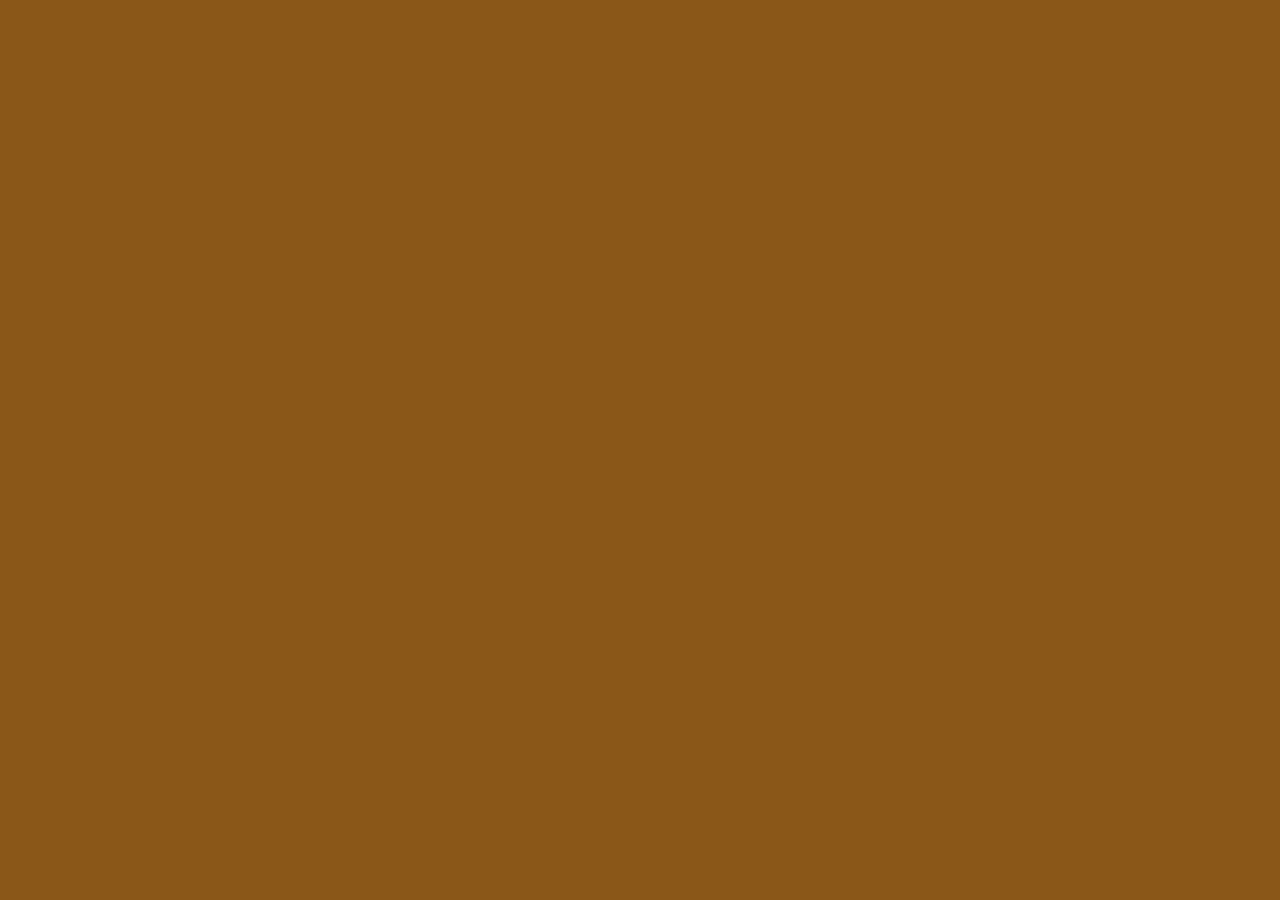
==== index.html @ 4e0ae7af "initiate pages" ====
<!DOCTYPE html>
<html lang="en">
<head>
    <link rel="stylesheet" href="css/style.css"
    <meta charset="UTF-8">
    <meta name="viewport" content="width=device-width, initial-scale=1.0">
    <title>Document</title>
</head>
<body>
    
</body>
</html>
---- css/style.css ----
body {
    background-color: rgb(138, 87, 25);
    font-family: 'Times New Roman', Times, serif;
}
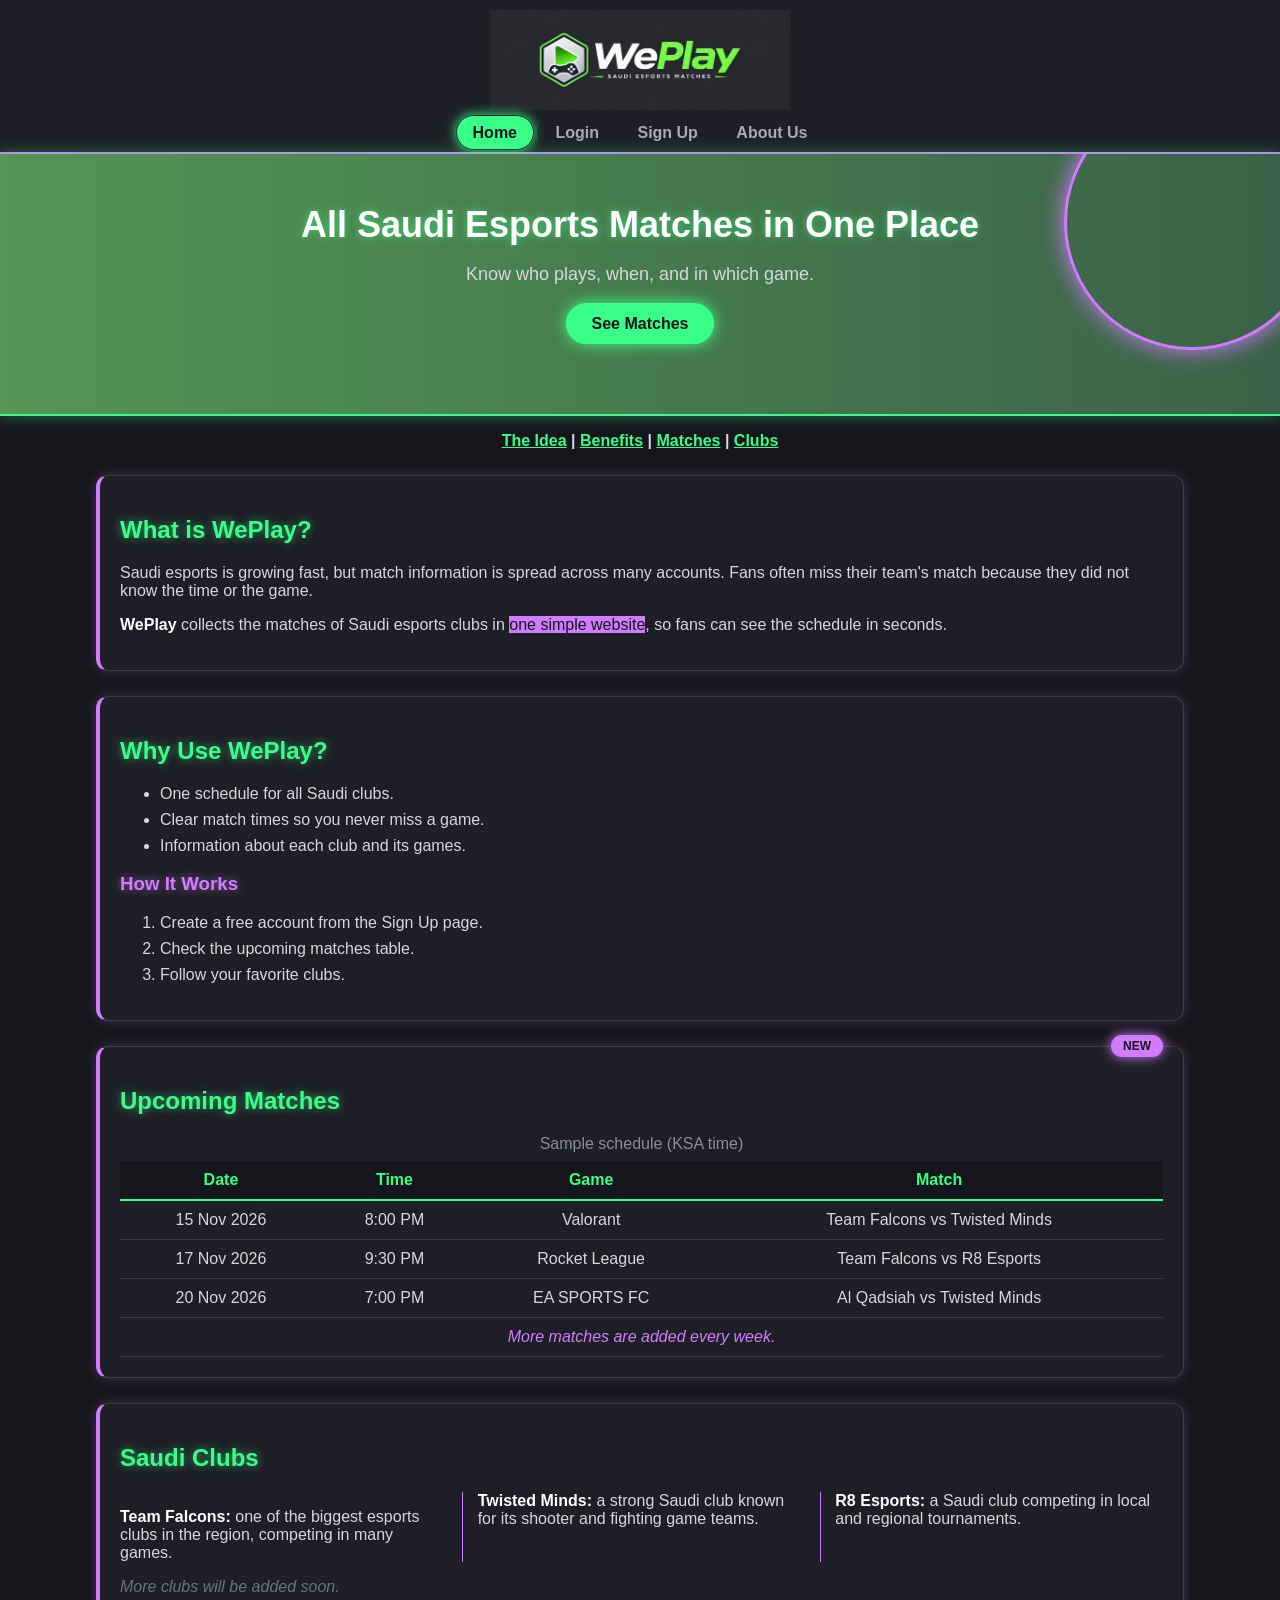
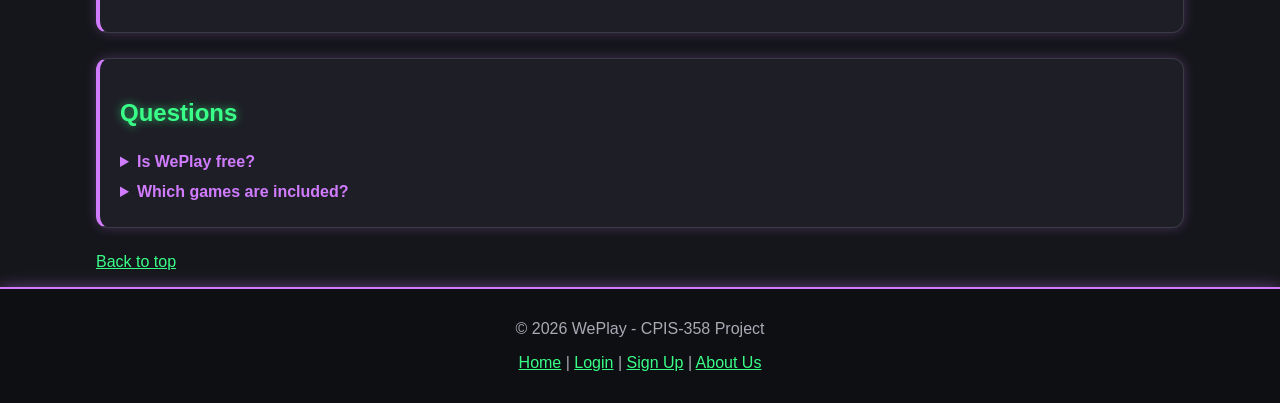
==== commit 681c0086: "edits" ====
--- a/index.html
+++ b/index.html
@@ -1,12 +1,183 @@
 <!DOCTYPE html>
+
+<!-- WePlay - Home Page -->
 <html lang="en">
 <head>
-    <link rel="stylesheet" href="css/style.css"
     <meta charset="UTF-8">
-    <meta name="viewport" content="width=device-width, initial-scale=1.0">
-    <title>Document</title>
+    <meta name="description" content="WePlay collects Saudi esports matches in one place.">
+    <meta name="keywords" content="esports, Saudi, matches, Team Falcons, Twisted Minds">
+    <title>WePlay - Home</title>
+
+    <!-- External CSS -->
+    <link rel="stylesheet" href="css/style.css">
+
+    <!-- Embedded (Internal) CSS: styles for this page only -->
+    <style type="text/css">
+        .hero {
+            background-image: linear-gradient(to right, #549554, #3a6248);
+        }
+        .hero h1 {
+            color: white;
+            font-size: 36px;
+        }
+    </style>
 </head>
+
 <body>
-    
+
+    <!-- ===== Header: logo + menu (same on every page) ===== -->
+    <header id="top">
+        <img src="images/weplay-img.jpg" alt="WePlay logo" width="300" height="100" usemap="#logomap">
+        <map name="logomap">
+            <area shape="rect" coords="0,0,200,60" href="aboutUs.html" alt="About Us">
+        </map>
+
+        <nav>
+            <ul class="menu">
+                <li><a href="index.html" class="current">Home</a></li>
+                <li><a href="login.html">Login</a></li>
+                <li><a href="signup.html">Sign Up</a></li>
+                <li><a href="aboutUs.html">About Us</a></li>
+            </ul>
+        </nav>
+    </header>
+
+    <!-- ===== Hero: layering with z-index ===== -->
+    <section class="hero">
+        <div class="circle"></div>
+        <div class="hero-text">
+            <h1>All Saudi Esports Matches in One Place</h1>
+            <p>Know who plays, when, and in which game.</p>
+            <a href="#matches" class="btn">See Matches</a>
+        </div>
+    </section>
+
+    <!-- ===== Internal links (links within the page) ===== -->
+    <p class="quick-links">
+        <a href="#idea">The Idea</a> |
+        <a href="#benefits">Benefits</a> |
+        <a href="#matches">Matches</a> |
+        <a href="#clubs">Clubs</a>
+    </p>
+
+    <div class="main">
+
+        <!-- ===== The idea ===== -->
+        <article id="idea" class="box">
+            <h2>What is WePlay?</h2>
+            <p>
+                Saudi esports is growing fast, but match information is spread across
+                many accounts. Fans often miss their team's match because they did not
+                know the time or the game.
+            </p>
+            <p>
+                <strong>WePlay</strong> collects the matches of Saudi esports clubs in
+                <mark>one simple website</mark>, so fans can see the schedule in seconds.
+            </p>
+        </article>
+
+        <!-- ===== Benefits: unordered list ===== -->
+        <section id="benefits" class="box">
+            <h2>Why Use WePlay?</h2>
+            <ul>
+                <li>One schedule for all Saudi clubs.</li>
+                <li>Clear match times so you never miss a game.</li>
+                <li>Information about each club and its games.</li>
+            </ul>
+
+            <h3>How It Works</h3>
+            <!-- Ordered list -->
+            <ol>
+                <li>Create a free account from the Sign Up page.</li>
+                <li>Check the upcoming matches table.</li>
+                <li>Follow your favorite clubs.</li>
+            </ol>
+        </section>
+
+        <!-- ===== Matches: table ===== -->
+        <section id="matches" class="box">
+            <span class="badge">NEW</span>
+            <h2>Upcoming Matches</h2>
+
+            <table class="matches">
+                <caption>Sample schedule (KSA time)</caption>
+                <thead>
+                    <tr>
+                        <th>Date</th>
+                        <th>Time</th>
+                        <th>Game</th>
+                        <th>Match</th>
+                    </tr>
+                </thead>
+                <tbody>
+                    <tr>
+                        <td>15 Nov 2026</td>
+                        <td>8:00 PM</td>
+                        <td>Valorant</td>
+                        <td>Team Falcons vs Twisted Minds</td>
+                    </tr>
+                    <tr>
+                        <td>17 Nov 2026</td>
+                        <td>9:30 PM</td>
+                        <td>Rocket League</td>
+                        <td>Team Falcons vs R8 Esports</td>
+                    </tr>
+                    <tr>
+                        <td>20 Nov 2026</td>
+                        <td>7:00 PM</td>
+                        <td>EA SPORTS FC</td>
+                        <td>Al Qadsiah vs Twisted Minds</td>
+                    </tr>
+                </tbody>
+                <tfoot>
+                    <tr>
+                        <td colspan="4">More matches are added every week.</td>
+                    </tr>
+                </tfoot>
+            </table>
+        </section>
+
+        <!-- ===== Clubs: multiple columns ===== -->
+        <section id="clubs" class="box">
+            <h2>Saudi Clubs</h2>
+            <div class="columns">
+                <p><strong>Team Falcons:</strong> one of the biggest esports clubs in the region, competing in many games.</p>
+                <p><strong>Twisted Minds:</strong> a strong Saudi club known for its shooter and fighting game teams.</p>
+                <p><strong>R8 Esports:</strong> a Saudi club competing in local and regional tournaments.</p>
+            </div>
+
+            <!-- Inline CSS -->
+            <p style="color: #6F717A; font-style: italic;">More clubs will be added soon.</p>
+        </section>
+
+        <!-- ===== FAQ: details and summary ===== -->
+        <section class="box">
+            <h2>Questions</h2>
+            <details>
+                <summary>Is WePlay free?</summary>
+                <p>Yes, creating an account and checking matches is free.</p>
+            </details>
+            <details>
+                <summary>Which games are included?</summary>
+                <p>Valorant, Rocket League, EA SPORTS FC, Dota 2 and more.</p>
+            </details>
+        </section>
+
+        <p><a href="#top">Back to top</a></p>
+    </div>
+
+    <!-- ===== Footer (same on every page) ===== -->
+    <footer>
+        <p>&copy; 2026 WePlay - CPIS-358 Project</p>
+        <p>
+            <a href="index.html">Home</a> |
+            <a href="login.html">Login</a> |
+            <a href="signup.html">Sign Up</a> |
+            <a href="aboutUs.html">About Us</a>
+        </p>
+    </footer>
+
+    <!-- External JavaScript (teammate's file) -->
+    <script src="js/script.js"></script>
 </body>
 </html>
--- a/css/style.css
+++ b/css/style.css
@@ -1,4 +1,245 @@
+/* ===== WePlay - External Style Sheet (Neon Gaming Theme) ===== */
+
+/* ----- Page ----- */
 body {
-    background-color: rgb(138, 87, 25);
-    font-family: 'Times New Roman', Times, serif;
+    margin: 0;
+    font-family: Arial, Helvetica, sans-serif;
+    background-color: #15161B;
+    color: #D6D7DE;
+}
+
+/* ----- Links ----- */
+a:link {
+    color: #39FF88;
+}
+
+a:visited {
+    color: #D17BFF;
+}
+
+h1, h2, h3 {
+    color: #39FF88;
+    text-shadow: 0px 0px 8px rgba(57, 255, 136, 0.6);
+}
+
+h3 {
+    color: #D17BFF;
+    text-shadow: 0px 0px 8px rgba(209, 123, 255, 0.6);
+}
+
+/* ----- Header and menu (same on every page) ----- */
+header {
+    background-color: #1E1F26;
+    text-align: center;
+    padding: 10px;
+    border-bottom: 2px solid #D17BFF;
+    box-shadow: 0px 0px 15px rgba(209, 123, 255, 0.5);
+}
+
+.menu {
+    margin: 10px 0px 0px 0px;
+    padding: 0px;
+}
+
+.menu li {
+    display: inline;
+}
+
+.menu a {
+    color: #A9AAB4;
+    font-weight: bold;
+    text-decoration: none;
+    padding: 8px 16px;
+    border: 1px solid #1E1F26;
+    border-radius: 20px;
+}
+
+.menu a:hover {
+    color: #D17BFF;
+    border: 1px solid #D17BFF;
+    box-shadow: 0px 0px 10px #D17BFF;
+}
+
+/* the page the user is on now */
+.menu a.current {
+    color: #15161B;
+    background-color: #39FF88;
+    box-shadow: 0px 0px 12px #39FF88;
+}
+
+/* ----- Hero: layering (z-index) ----- */
+.hero {
+    position: relative;
+    height: 260px;
+    overflow: hidden;
+    text-align: center;
+    border-bottom: 2px solid #39FF88;
+    box-shadow: 0px 0px 15px rgba(57, 255, 136, 0.4);
+}
+
+/* glowing circle behind the text */
+.circle {
+    position: absolute;
+    top: -60px;
+    right: -40px;
+    width: 250px;
+    height: 250px;
+    border: 3px solid #D17BFF;
+    border-radius: 50%;
+    box-shadow: 0px 0px 25px #D17BFF;
+    z-index: 1;
+}
+
+/* text in front of the circle */
+.hero-text {
+    position: relative;
+    z-index: 2;
+    padding-top: 50px;
+}
+
+.hero-text h1 {
+    margin: 0px;
+}
+
+.hero-text p {
+    color: #D6D7DE;
+    font-size: 18px;
+    margin-bottom: 30px;
+}
+
+/* ----- General classes (can be used on any page) ----- */
+a.btn {
+    background-color: #39FF88;
+    color: #15161B;
+    padding: 10px 24px;
+    font-weight: bold;
+    text-decoration: none;
+    border: 2px solid #39FF88;
+    border-radius: 25px;
+    box-shadow: 0px 0px 15px #39FF88;
+}
+
+a.btn:hover {
+    background-color: #15161B;
+    color: #39FF88;
+}
+
+.main {
+    width: 85%;
+    margin: auto;
+}
+
+.box {
+    position: relative;
+    background-color: #1E1F26;
+    padding: 20px;
+    margin: 25px 0px;
+    border: 1px solid #3A3B45;
+    border-left: 4px solid #D17BFF;
+    border-radius: 12px;
+    box-shadow: 0px 0px 12px rgba(209, 123, 255, 0.25);
+}
+
+/* badge on top of the box (layering) */
+.badge {
+    position: absolute;
+    top: -12px;
+    right: 20px;
+    z-index: 3;
+    background-color: #D17BFF;
+    color: #15161B;
+    font-size: 12px;
+    font-weight: bold;
+    padding: 4px 12px;
+    border-radius: 12px;
+    box-shadow: 0px 0px 12px #D17BFF;
+}
+
+.quick-links {
+    text-align: center;
+    font-weight: bold;
+}
+
+/* ----- Lists ----- */
+ul li, ol li {
+    margin-bottom: 8px;
+}
+
+/* ----- Table ----- */
+.matches {
+    width: 100%;
+    border-collapse: collapse;
+}
+
+.matches caption {
+    color: #8B8D95;
+    padding-bottom: 8px;
+}
+
+.matches th {
+    background-color: #15161B;
+    color: #39FF88;
+    padding: 10px;
+    border-bottom: 2px solid #39FF88;
+}
+
+.matches td {
+    padding: 10px;
+    border-bottom: 1px solid #3A3B45;
+    text-align: center;
+}
+
+.matches tfoot td {
+    color: #D17BFF;
+    font-style: italic;
+}
+
+/* ----- Multiple columns ----- */
+.columns {
+    column-count: 3;
+    column-gap: 30px;
+    column-rule: 1px solid #D17BFF;
+}
+
+/* ----- Details / Summary ----- */
+summary {
+    font-weight: bold;
+    color: #D17BFF;
+    cursor: pointer;
+    padding: 6px 0px;
+}
+
+mark {
+    background-color: #D17BFF;
+    color: #15161B;
+}
+
+strong {
+    color: #FFFFFF;
+}
+
+/* ----- Footer (same on every page) ----- */
+footer {
+    background-color: #0E0F13;
+    border-top: 2px solid #D17BFF;
+    box-shadow: 0px 0px 15px rgba(209, 123, 255, 0.4);
+    color: #A9AAB4;
+    text-align: center;
+    padding: 15px;
+}
+
+footer a:link, footer a:visited {
+    color: #39FF88;
+}
+
+/* ----- Print version (media types) ----- */
+@media print {
+    body {
+        background-color: white;
+        color: black;
+        font-family: Georgia, serif;
+    }
+    nav, footer {
+        display: none;
+    }
 }
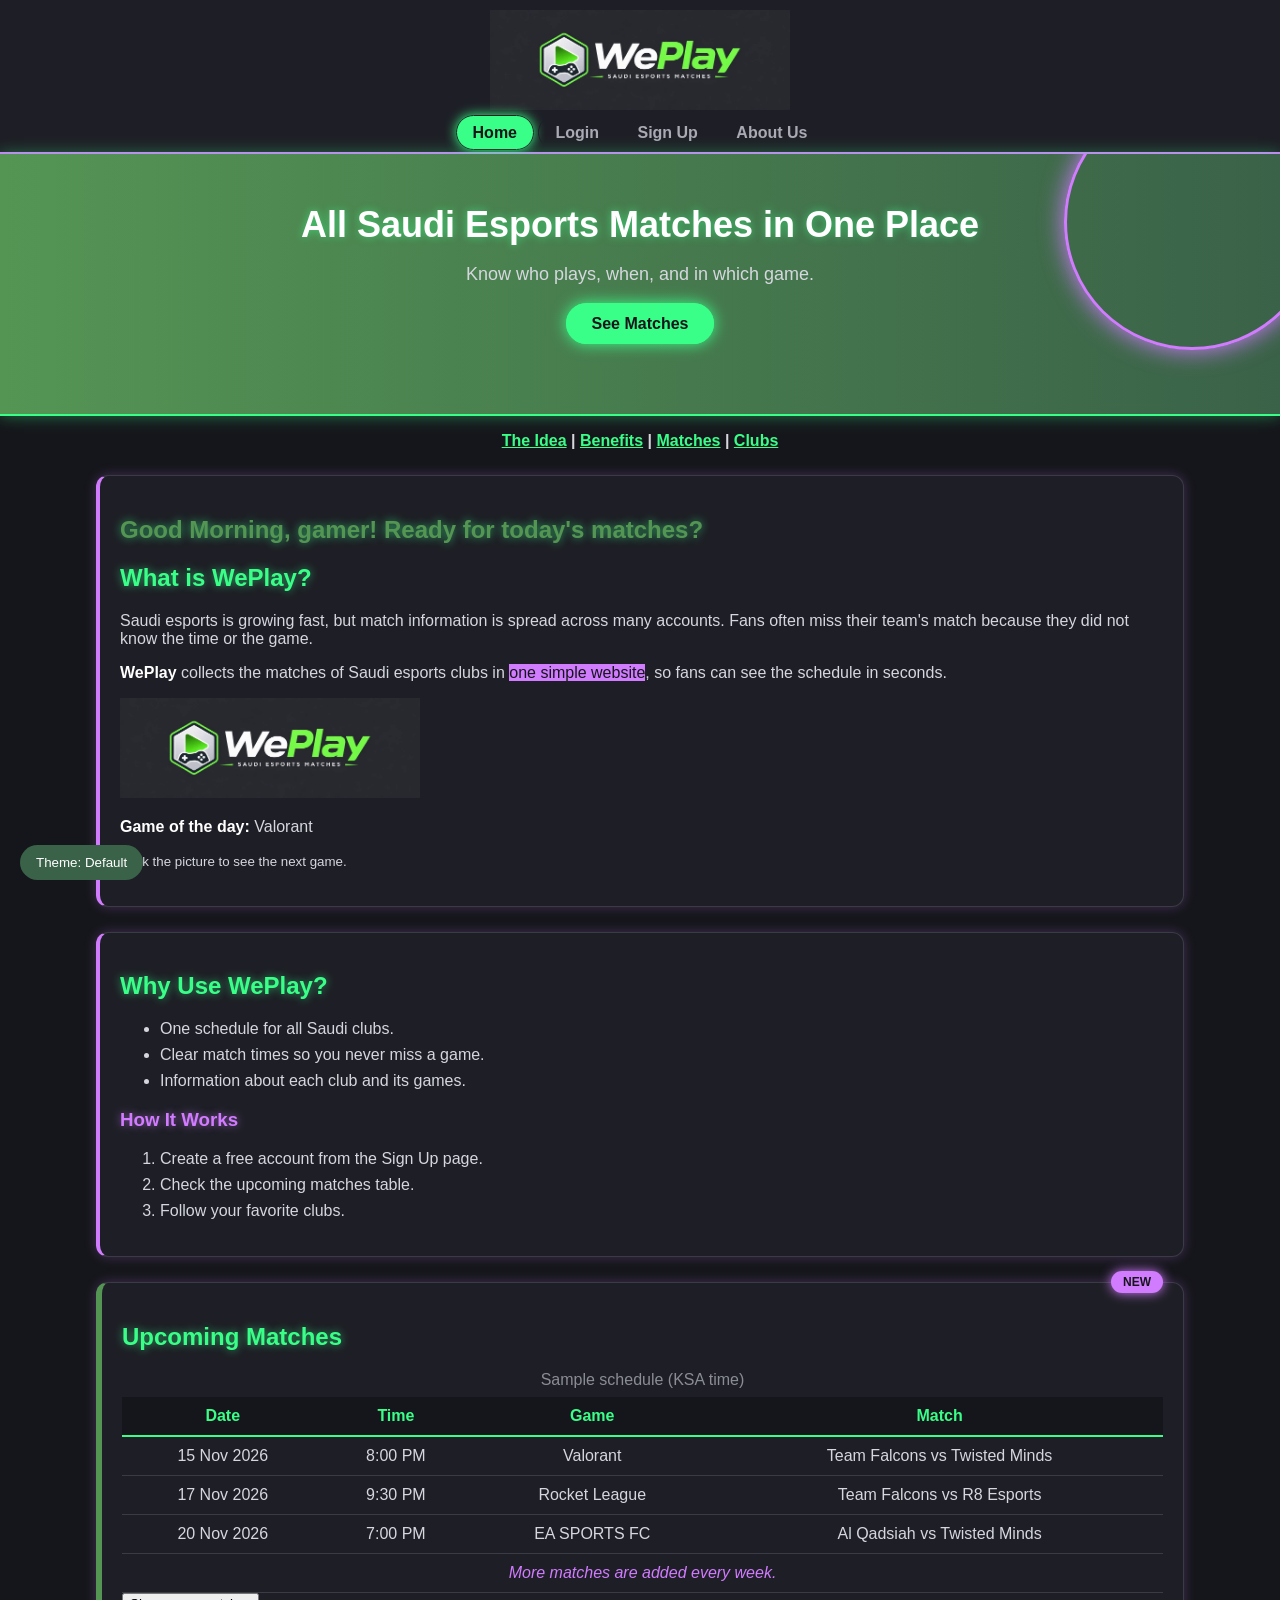
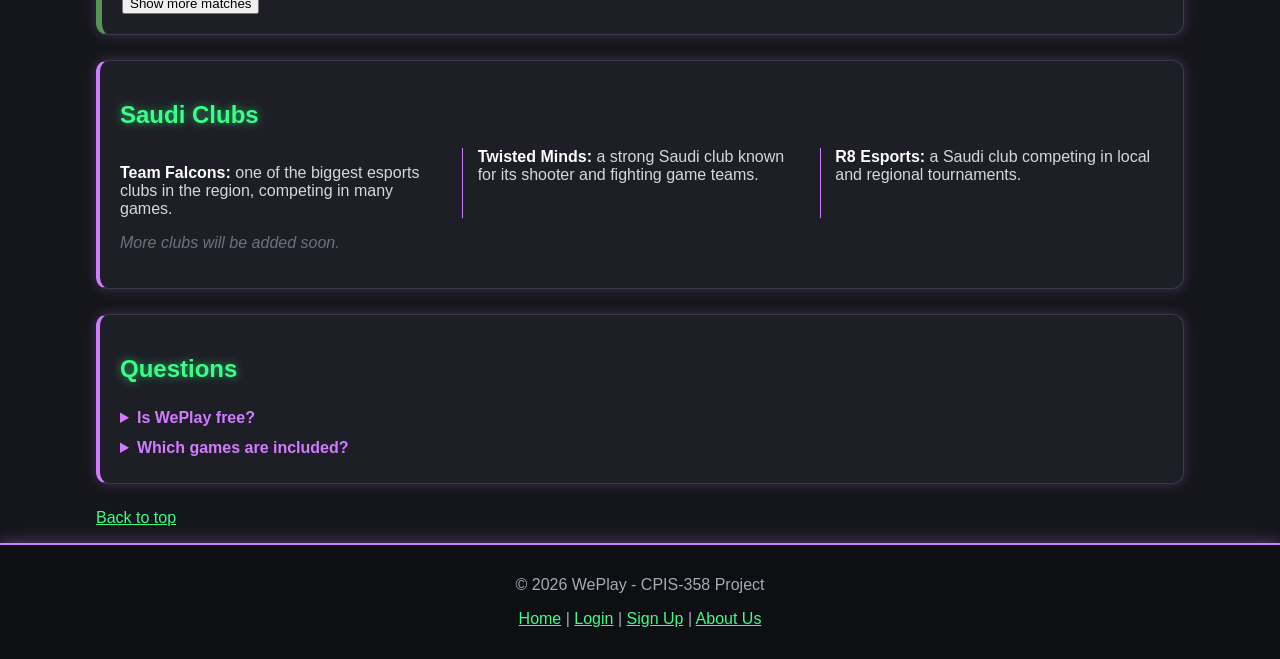
==== commit 447465a6: "Add JavaScript: validation, theme, dynamic content" ====
--- a/index.html
+++ b/index.html
@@ -177,6 +177,8 @@
         </p>
     </footer>
 
+    <!-- Embedded JavaScript -->
+    <script type="text/javascript">document.getElementById("matches").style.borderLeft = "6px solid #549554";</script>
     <!-- External JavaScript (teammate's file) -->
     <script src="js/script.js"></script>
 </body>
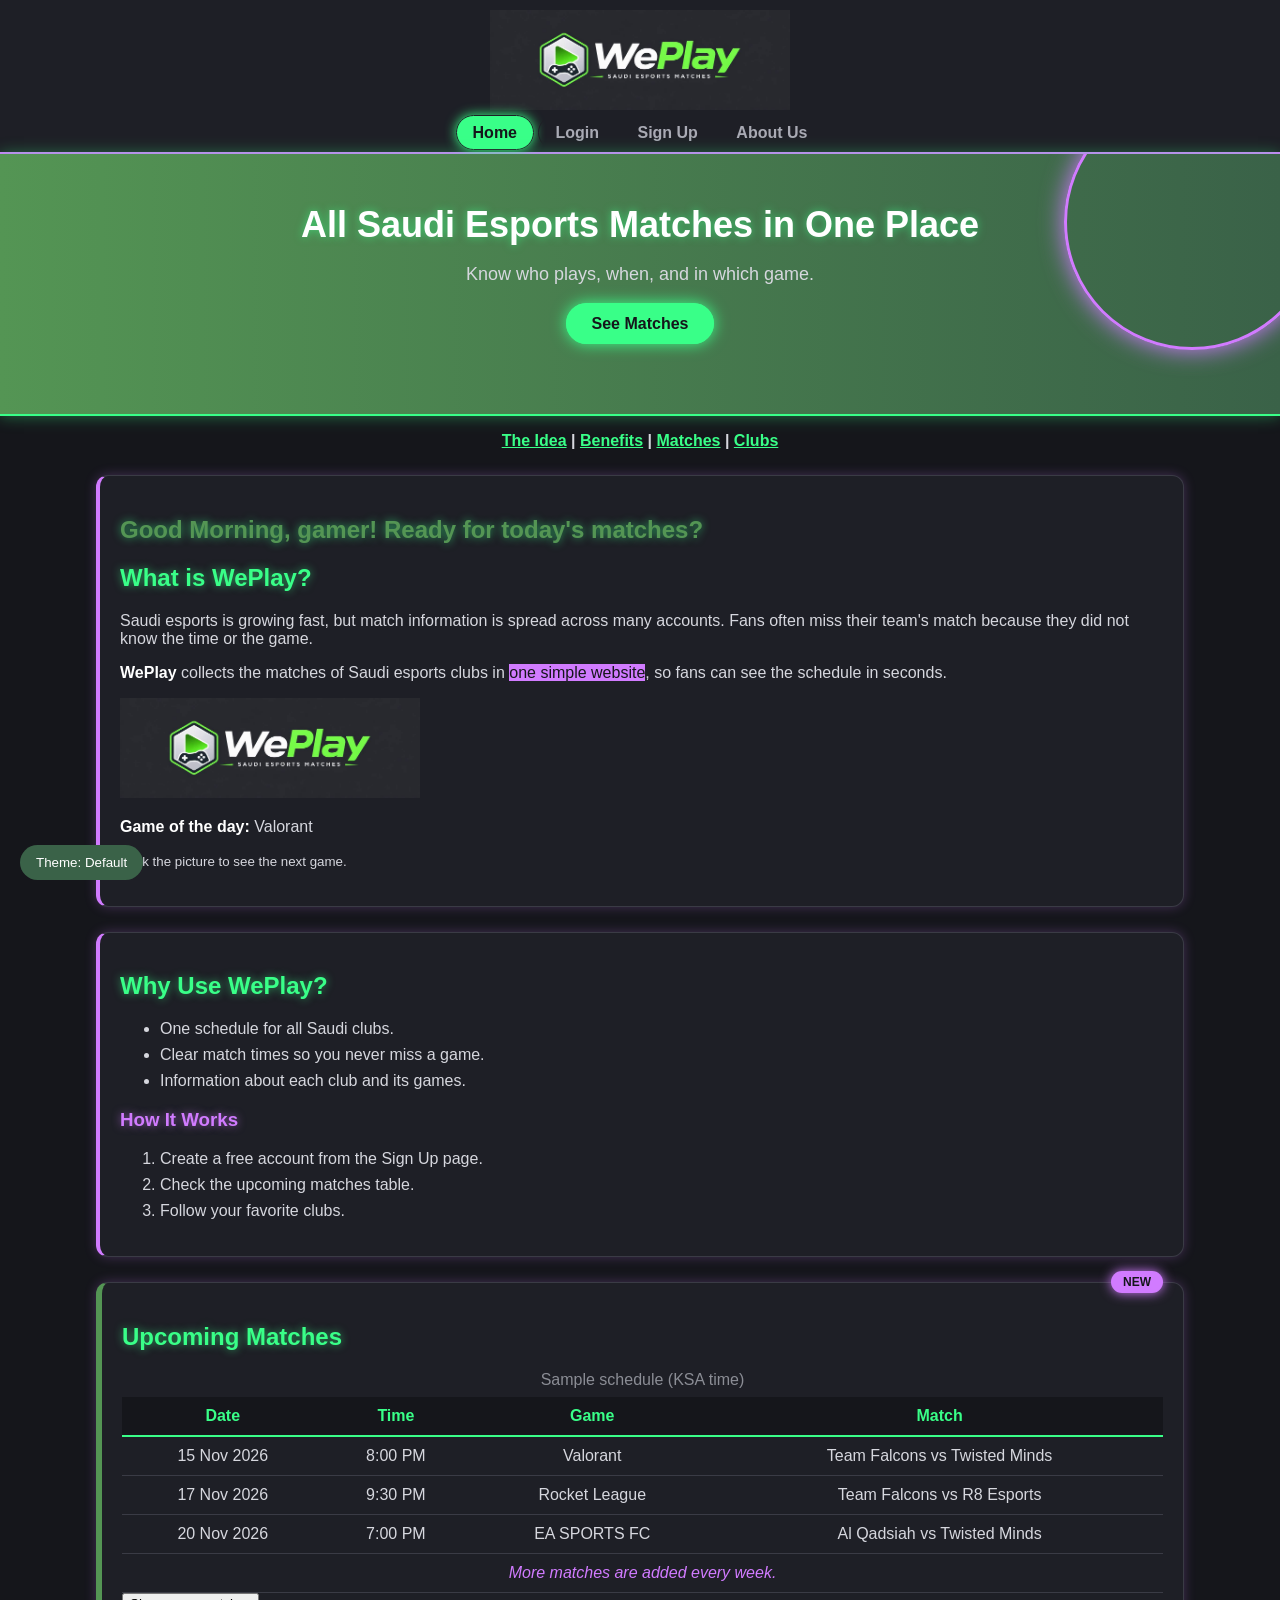
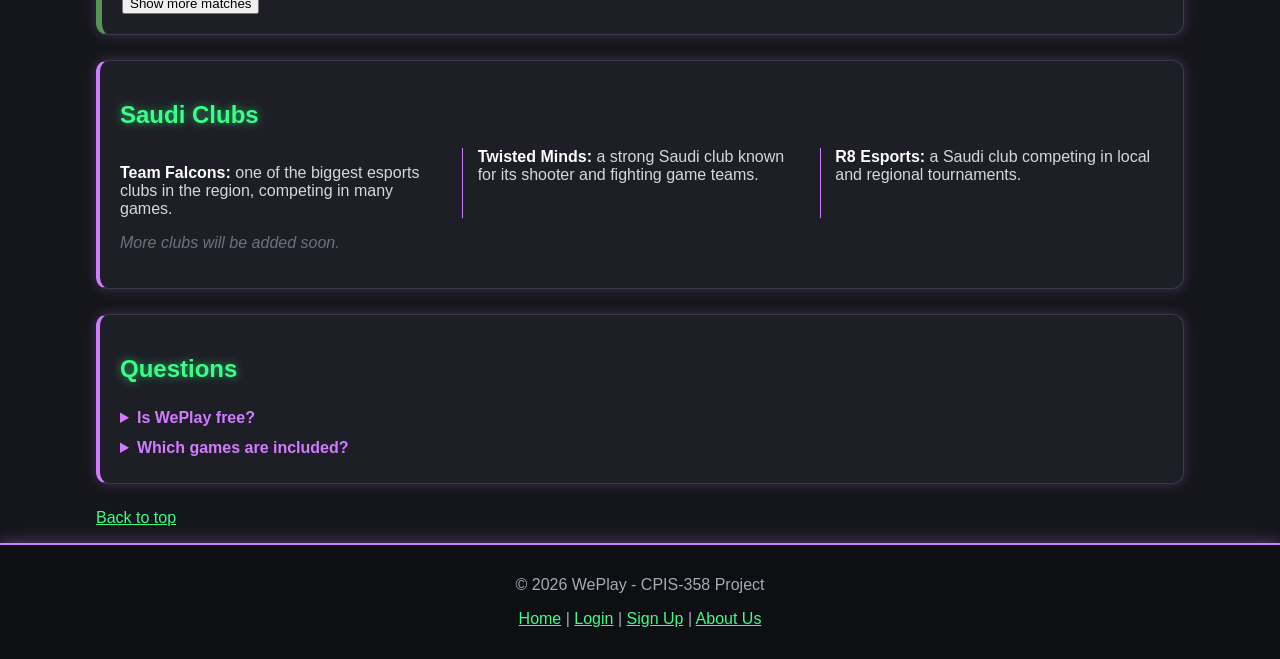
==== commit 661e10e2: "edites2" ====
--- a/index.html
+++ b/index.html
@@ -11,7 +11,7 @@
     <!-- External CSS -->
     <link rel="stylesheet" href="css/style.css">
 
-    <!-- Embedded (Internal) CSS: styles for this page only -->
+    <!-- Embedded CSS-->
     <style type="text/css">
         .hero {
             background-image: linear-gradient(to right, #549554, #3a6248);
@@ -25,7 +25,7 @@
 
 <body>
 
-    <!-- ===== Header: logo + menu (same on every page) ===== -->
+    <!--logo  -->
     <header id="top">
         <img src="images/weplay-img.jpg" alt="WePlay logo" width="300" height="100" usemap="#logomap">
         <map name="logomap">
@@ -42,7 +42,7 @@
         </nav>
     </header>
 
-    <!-- ===== Hero: layering with z-index ===== -->
+    <!--  layering with z-index  -->
     <section class="hero">
         <div class="circle"></div>
         <div class="hero-text">
@@ -52,7 +52,7 @@
         </div>
     </section>
 
-    <!-- ===== Internal links (links within the page) ===== -->
+    <!-- Internal links  -->
     <p class="quick-links">
         <a href="#idea">The Idea</a> |
         <a href="#benefits">Benefits</a> |
@@ -76,7 +76,7 @@
             </p>
         </article>
 
-        <!-- ===== Benefits: unordered list ===== -->
+        <!-- Benefits using unordered list -->
         <section id="benefits" class="box">
             <h2>Why Use WePlay?</h2>
             <ul>
@@ -94,7 +94,7 @@
             </ol>
         </section>
 
-        <!-- ===== Matches: table ===== -->
+        <!-- the  Matches table -->
         <section id="matches" class="box">
             <span class="badge">NEW</span>
             <h2>Upcoming Matches</h2>
@@ -150,7 +150,7 @@
             <p style="color: #6F717A; font-style: italic;">More clubs will be added soon.</p>
         </section>
 
-        <!-- ===== FAQ: details and summary ===== -->
+        <!-- details and summary -->
         <section class="box">
             <h2>Questions</h2>
             <details>
@@ -166,7 +166,7 @@
         <p><a href="#top">Back to top</a></p>
     </div>
 
-    <!-- ===== Footer (same on every page) ===== -->
+    <!-- another nav-->
     <footer>
         <p>&copy; 2026 WePlay - CPIS-358 Project</p>
         <p>
--- a/css/style.css
+++ b/css/style.css
@@ -1,6 +1,4 @@
-/* ===== WePlay - External Style Sheet (Neon Gaming Theme) ===== */
-
-/* ----- Page ----- */
+
 body {
     margin: 0;
     font-family: Arial, Helvetica, sans-serif;
@@ -27,7 +25,7 @@
     text-shadow: 0px 0px 8px rgba(209, 123, 255, 0.6);
 }
 
-/* ----- Header and menu (same on every page) ----- */
+/* ----- Header and menu with neon color and shadow ----- */
 header {
     background-color: #1E1F26;
     text-align: center;
@@ -60,14 +58,14 @@
     box-shadow: 0px 0px 10px #D17BFF;
 }
 
-/* the page the user is on now */
+/* the page the user is on now (best practices) */
 .menu a.current {
     color: #15161B;
     background-color: #39FF88;
     box-shadow: 0px 0px 12px #39FF88;
 }
 
-/* ----- Hero: layering (z-index) ----- */
+/* ----- layering (z-index) ----- */
 .hero {
     position: relative;
     height: 260px;
@@ -107,7 +105,7 @@
     margin-bottom: 30px;
 }
 
-/* ----- General classes (can be used on any page) ----- */
+/* ----- General classes style ----- */
 a.btn {
     background-color: #39FF88;
     color: #15161B;
@@ -140,7 +138,7 @@
     box-shadow: 0px 0px 12px rgba(209, 123, 255, 0.25);
 }
 
-/* badge on top of the box (layering) */
+/* the NEW badge on top of the upcoming matches box (layering) */
 .badge {
     position: absolute;
     top: -12px;
@@ -218,7 +216,7 @@
     color: #FFFFFF;
 }
 
-/* ----- Footer (same on every page) ----- */
+/* ----- Footer nav ----- */
 footer {
     background-color: #0E0F13;
     border-top: 2px solid #D17BFF;
@@ -232,14 +230,3 @@
     color: #39FF88;
 }
 
-/* ----- Print version (media types) ----- */
-@media print {
-    body {
-        background-color: white;
-        color: black;
-        font-family: Georgia, serif;
-    }
-    nav, footer {
-        display: none;
-    }
-}
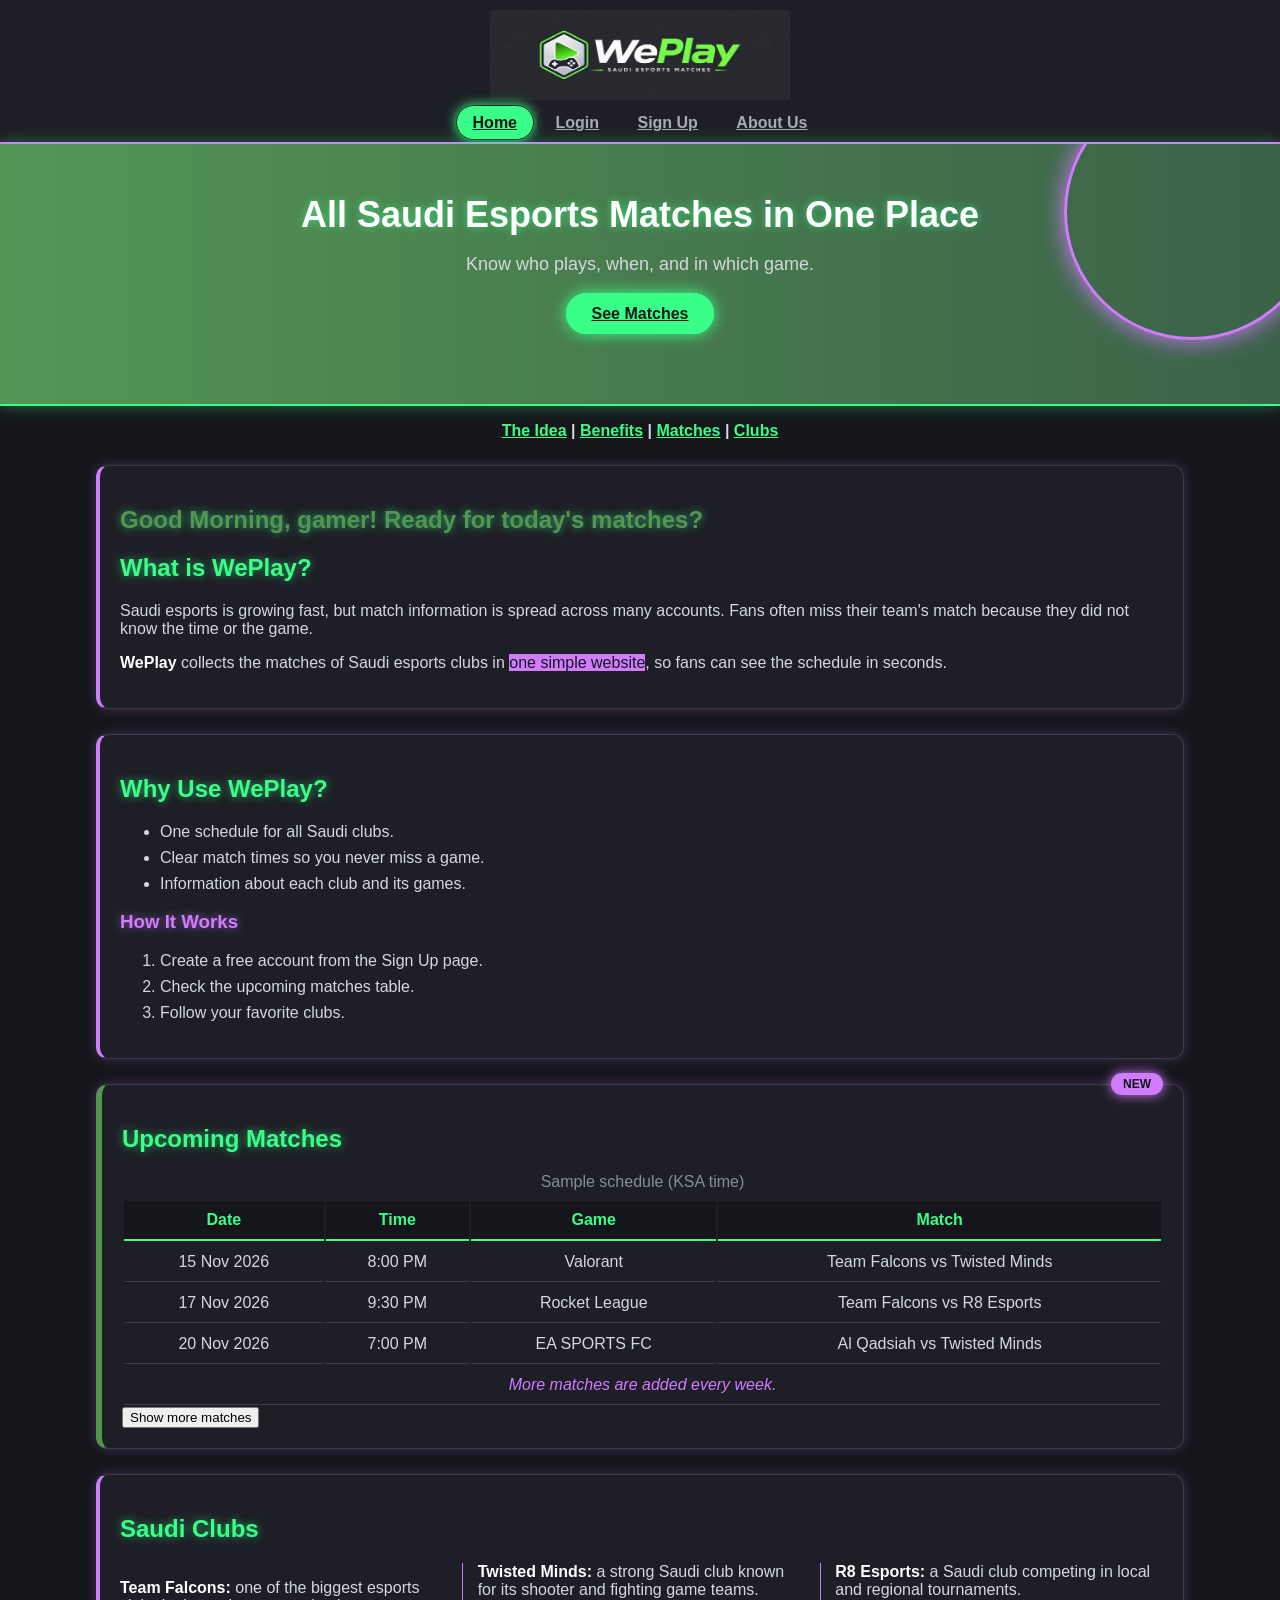
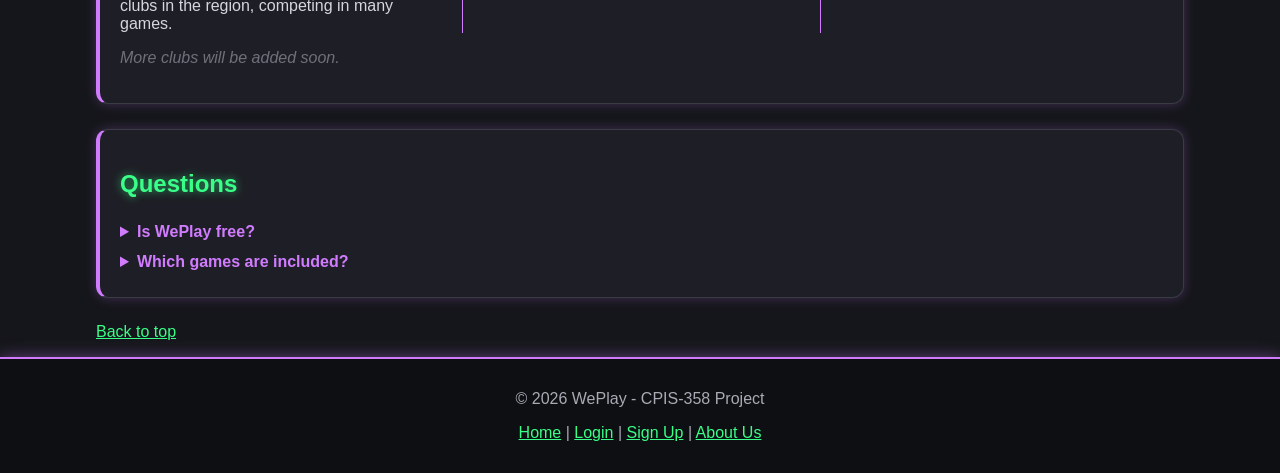
==== commit 41e221c0: "edits3" ====
--- a/index.html
+++ b/index.html
@@ -23,14 +23,15 @@
     </style>
 </head>
 
-<body>
+<body onload="startHome()">
 
     <!--logo  -->
     <header id="top">
-        <img src="images/weplay-img.jpg" alt="WePlay logo" width="300" height="100" usemap="#logomap">
-        <map name="logomap">
-            <area shape="rect" coords="0,0,200,60" href="aboutUs.html" alt="About Us">
-        </map>
+        <img src="images/weplay-img.jpg" alt="WePlay logo" width="300" height="90" usemap="#logomap" id="logoPic">
+<map name="logomap">
+    <area shape="rect" coords="0,0,300,90" href="aboutUs.html" alt="About Us"
+          onmouseover="zoomPicture()" onmouseout="resetPicture()">
+</map>
 
         <nav>
             <ul class="menu">
--- a/css/style.css
+++ b/css/style.css
@@ -46,7 +46,6 @@
 .menu a {
     color: #A9AAB4;
     font-weight: bold;
-    text-decoration: none;
     padding: 8px 16px;
     border: 1px solid #1E1F26;
     border-radius: 20px;
@@ -111,7 +110,6 @@
     color: #15161B;
     padding: 10px 24px;
     font-weight: bold;
-    text-decoration: none;
     border: 2px solid #39FF88;
     border-radius: 25px;
     box-shadow: 0px 0px 15px #39FF88;
@@ -166,7 +164,6 @@
 /* ----- Table ----- */
 .matches {
     width: 100%;
-    border-collapse: collapse;
 }
 
 .matches caption {
@@ -203,7 +200,6 @@
 summary {
     font-weight: bold;
     color: #D17BFF;
-    cursor: pointer;
     padding: 6px 0px;
 }
 
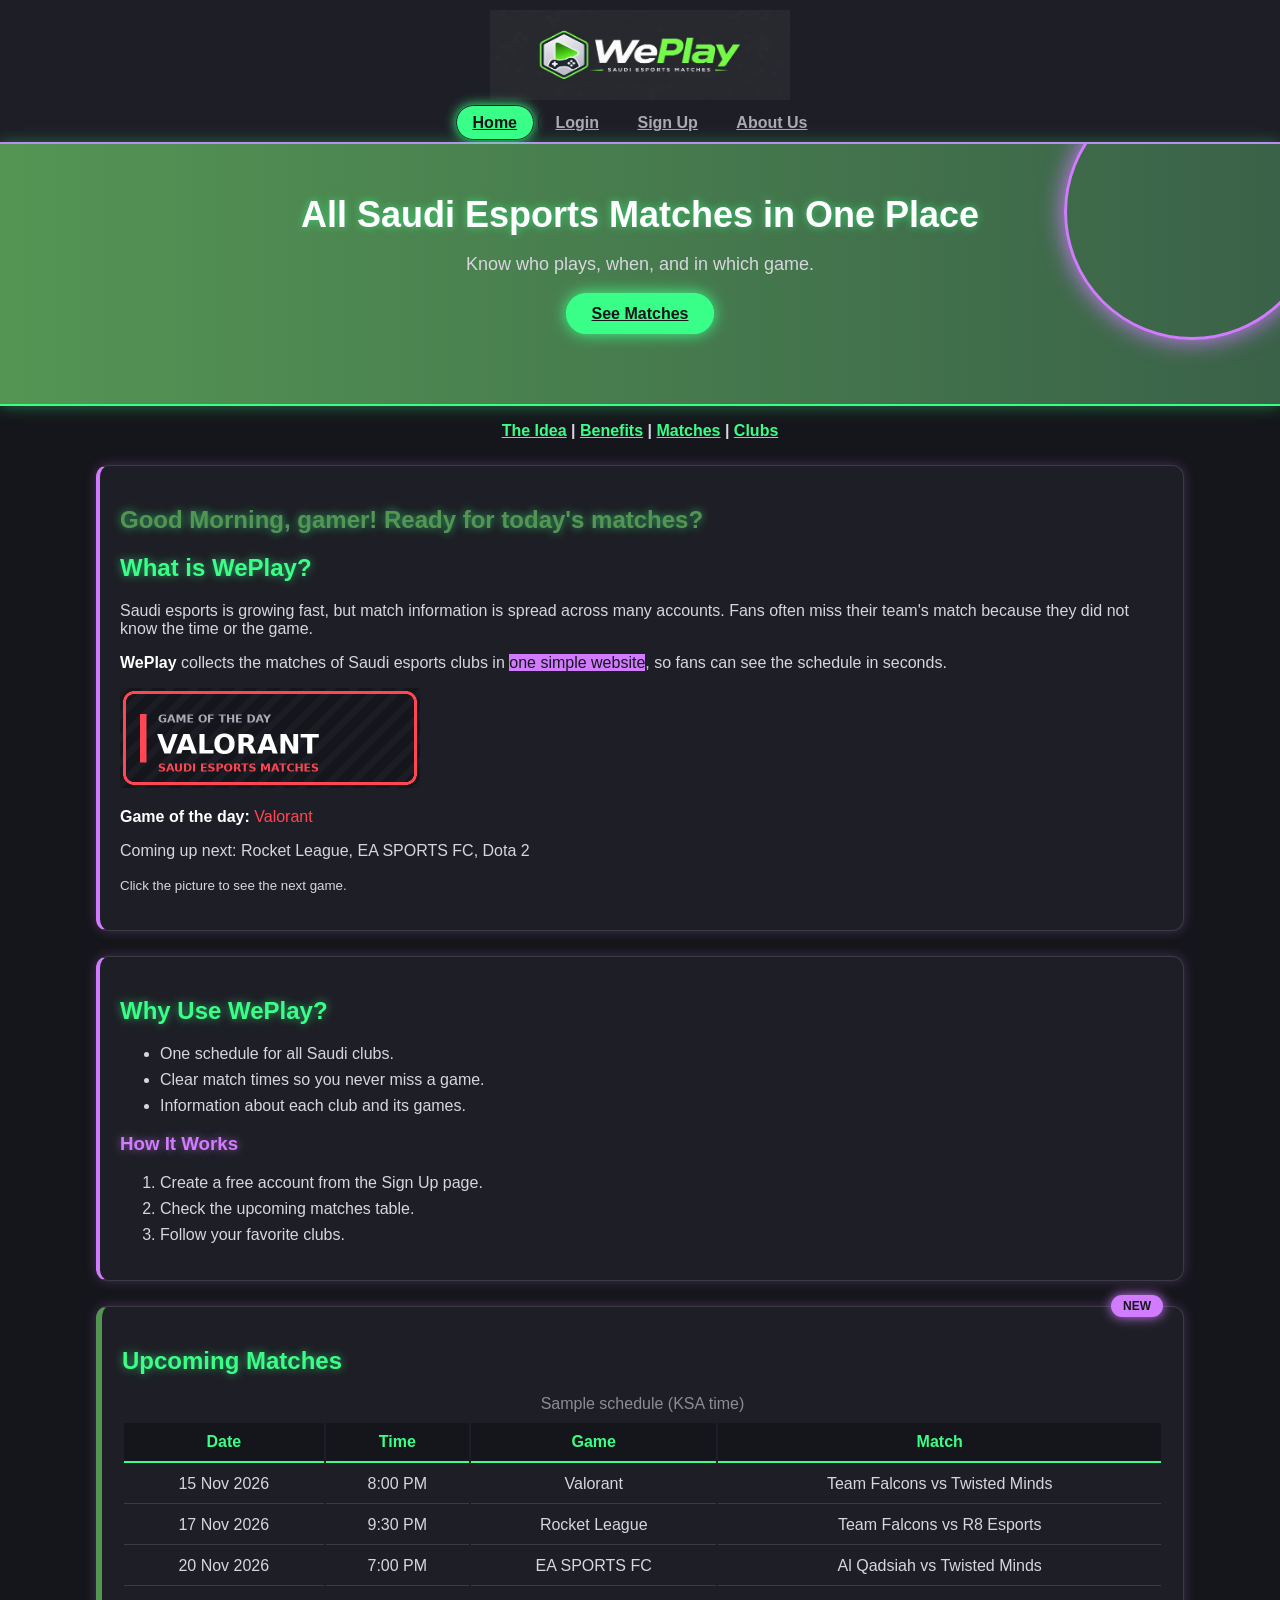
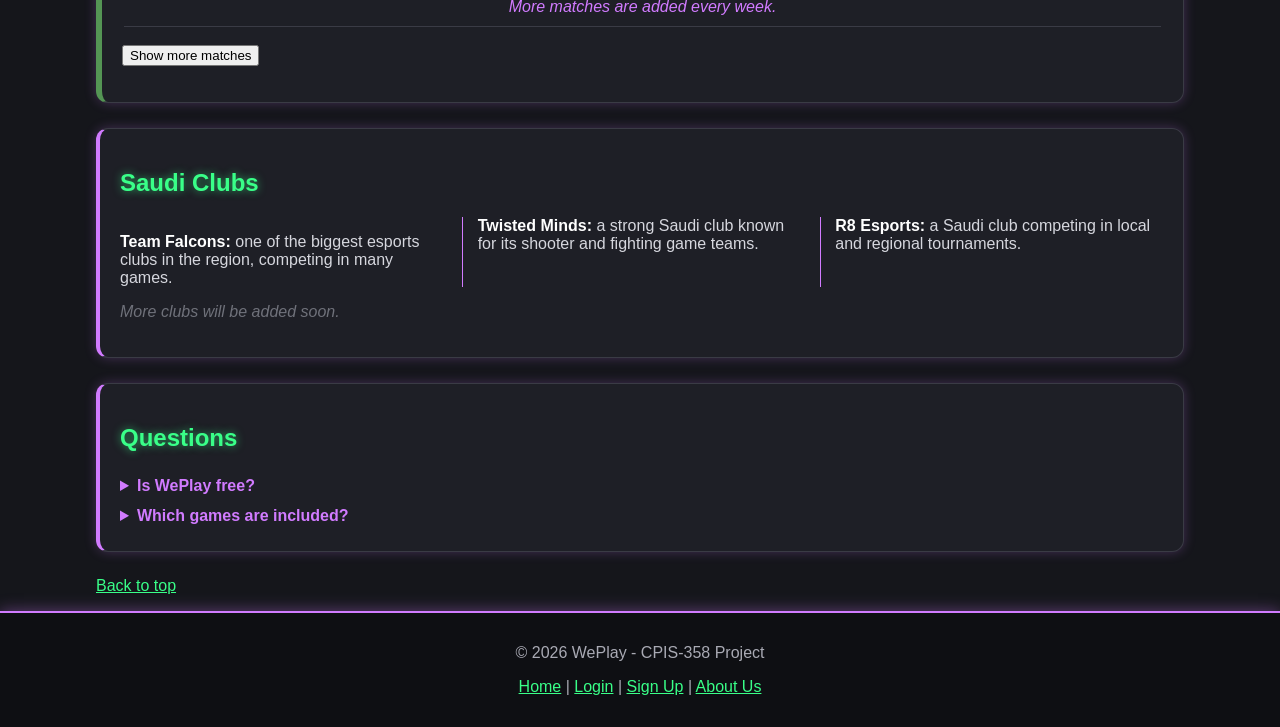
==== commit 4a2130d3: "Update script.js" ====
--- a/index.html
+++ b/index.html
@@ -16,10 +16,11 @@
         .hero {
             background-image: linear-gradient(to right, #549554, #3a6248);
         }
-        .hero h1 {
-            color: white;
-            font-size: 36px;
-        }
+
+            .hero h1 {
+                color: white;
+                font-size: 36px;
+            }
     </style>
 </head>
 
@@ -28,10 +29,10 @@
     <!--logo  -->
     <header id="top">
         <img src="images/weplay-img.jpg" alt="WePlay logo" width="300" height="90" usemap="#logomap" id="logoPic">
-<map name="logomap">
-    <area shape="rect" coords="0,0,300,90" href="aboutUs.html" alt="About Us"
-          onmouseover="zoomPicture()" onmouseout="resetPicture()">
-</map>
+        <map name="logomap">
+            <area shape="rect" coords="0,0,300,90" href="aboutUs.html" alt="About Us"
+                  onmouseover="zoomPicture()" onmouseout="resetPicture()">
+        </map>
 
         <nav>
             <ul class="menu">
--- a/css/style.css
+++ b/css/style.css
@@ -39,30 +39,30 @@
     padding: 0px;
 }
 
-.menu li {
-    display: inline;
-}
-
-.menu a {
-    color: #A9AAB4;
-    font-weight: bold;
-    padding: 8px 16px;
-    border: 1px solid #1E1F26;
-    border-radius: 20px;
-}
-
-.menu a:hover {
-    color: #D17BFF;
-    border: 1px solid #D17BFF;
-    box-shadow: 0px 0px 10px #D17BFF;
-}
-
-/* the page the user is on now (best practices) */
-.menu a.current {
-    color: #15161B;
-    background-color: #39FF88;
-    box-shadow: 0px 0px 12px #39FF88;
-}
+    .menu li {
+        display: inline;
+    }
+
+    .menu a {
+        color: #A9AAB4;
+        font-weight: bold;
+        padding: 8px 16px;
+        border: 1px solid #1E1F26;
+        border-radius: 20px;
+    }
+
+        .menu a:hover {
+            color: #D17BFF;
+            border: 1px solid #D17BFF;
+            box-shadow: 0px 0px 10px #D17BFF;
+        }
+
+        /* the page the user is on now (best practices) */
+        .menu a.current {
+            color: #15161B;
+            background-color: #39FF88;
+            box-shadow: 0px 0px 12px #39FF88;
+        }
 
 /* ----- layering (z-index) ----- */
 .hero {
@@ -94,15 +94,15 @@
     padding-top: 50px;
 }
 
-.hero-text h1 {
-    margin: 0px;
-}
-
-.hero-text p {
-    color: #D6D7DE;
-    font-size: 18px;
-    margin-bottom: 30px;
-}
+    .hero-text h1 {
+        margin: 0px;
+    }
+
+    .hero-text p {
+        color: #D6D7DE;
+        font-size: 18px;
+        margin-bottom: 30px;
+    }
 
 /* ----- General classes style ----- */
 a.btn {
@@ -115,10 +115,10 @@
     box-shadow: 0px 0px 15px #39FF88;
 }
 
-a.btn:hover {
-    background-color: #15161B;
-    color: #39FF88;
-}
+    a.btn:hover {
+        background-color: #15161B;
+        color: #39FF88;
+    }
 
 .main {
     width: 85%;
@@ -166,28 +166,28 @@
     width: 100%;
 }
 
-.matches caption {
-    color: #8B8D95;
-    padding-bottom: 8px;
-}
-
-.matches th {
-    background-color: #15161B;
-    color: #39FF88;
-    padding: 10px;
-    border-bottom: 2px solid #39FF88;
-}
-
-.matches td {
-    padding: 10px;
-    border-bottom: 1px solid #3A3B45;
-    text-align: center;
-}
-
-.matches tfoot td {
-    color: #D17BFF;
-    font-style: italic;
-}
+    .matches caption {
+        color: #8B8D95;
+        padding-bottom: 8px;
+    }
+
+    .matches th {
+        background-color: #15161B;
+        color: #39FF88;
+        padding: 10px;
+        border-bottom: 2px solid #39FF88;
+    }
+
+    .matches td {
+        padding: 10px;
+        border-bottom: 1px solid #3A3B45;
+        text-align: center;
+    }
+
+    .matches tfoot td {
+        color: #D17BFF;
+        font-style: italic;
+    }
 
 /* ----- Multiple columns ----- */
 .columns {
@@ -222,7 +222,6 @@
     padding: 15px;
 }
 
-footer a:link, footer a:visited {
-    color: #39FF88;
-}
-
+    footer a:link, footer a:visited {
+        color: #39FF88;
+    }
